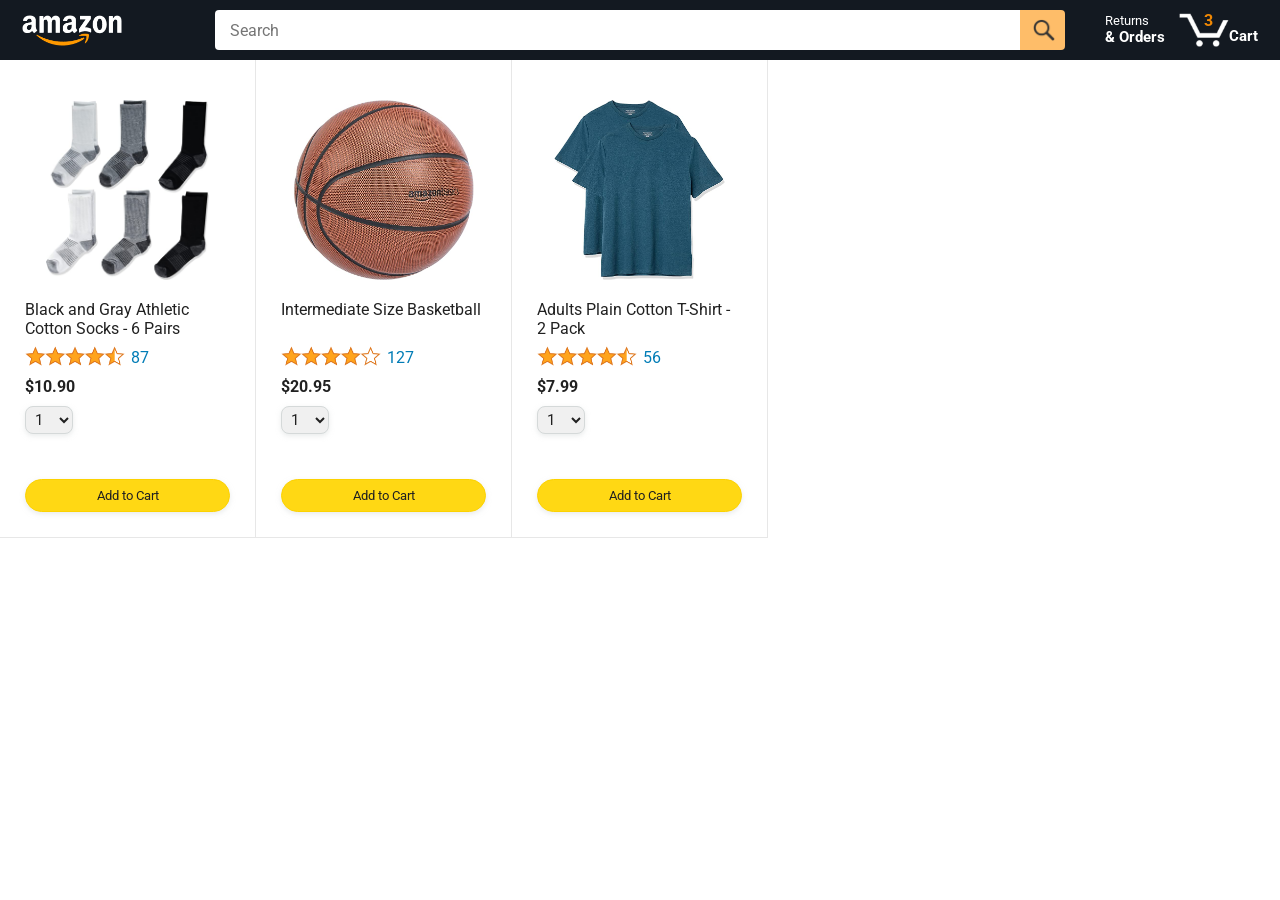
==== javascript-amazon-project/amazon.html @ 5d4426ff "add the starting files" ====
<!DOCTYPE html>
<html>
  <head>
    <title>Amazon Project</title>

    <!-- This code is needed for responsive design to work.
      (Responsive design = make the website look good on
      smaller screen sizes like a phone or a tablet). -->
    <meta name="viewport" content="width=device-width, initial-scale=1">

    <!-- Load a font called Roboto from Google Fonts. -->
    <link rel="preconnect" href="https://fonts.googleapis.com">
    <link rel="preconnect" href="https://fonts.gstatic.com" crossorigin>
    <link href="https://fonts.googleapis.com/css2?family=Roboto:wght@400;500;700&display=swap" rel="stylesheet">

    <!-- Here are the CSS files for this page. -->
    <link rel="stylesheet" href="styles/shared/general.css">
    <link rel="stylesheet" href="styles/shared/amazon-header.css">
    <link rel="stylesheet" href="styles/pages/amazon.css">
  </head>
  <body>
    <div class="amazon-header">
      <div class="amazon-header-left-section">
        <a href="amazon.html" class="header-link">
          <img class="amazon-logo"
            src="images/amazon-logo-white.png">
          <img class="amazon-mobile-logo"
            src="images/amazon-mobile-logo-white.png">
        </a>
      </div>

      <div class="amazon-header-middle-section">
        <input class="search-bar" type="text" placeholder="Search">

        <button class="search-button">
          <img class="search-icon" src="images/icons/search-icon.png">
        </button>
      </div>

      <div class="amazon-header-right-section">
        <a class="orders-link header-link" href="orders.html">
          <span class="returns-text">Returns</span>
          <span class="orders-text">& Orders</span>
        </a>

        <a class="cart-link header-link" href="checkout.html">
          <img class="cart-icon" src="images/icons/cart-icon.png">
          <div class="cart-quantity">3</div>
          <div class="cart-text">Cart</div>
        </a>
      </div>
    </div>
    
    <div class="main">
      <div class="products-grid">
        <div class="product-container">
          <div class="product-image-container">
            <img class="product-image"
              src="images/products/athletic-cotton-socks-6-pairs.jpg">
          </div>

          <div class="product-name limit-text-to-2-lines">
            Black and Gray Athletic Cotton Socks - 6 Pairs
          </div>

          <div class="product-rating-container">
            <img class="product-rating-stars"
              src="images/ratings/rating-45.png">
            <div class="product-rating-count link-primary">
              87
            </div>
          </div>

          <div class="product-price">
            $10.90
          </div>

          <div class="product-quantity-container">
            <select>
              <option selected value="1">1</option>
              <option value="2">2</option>
              <option value="3">3</option>
              <option value="4">4</option>
              <option value="5">5</option>
              <option value="6">6</option>
              <option value="7">7</option>
              <option value="8">8</option>
              <option value="9">9</option>
              <option value="10">10</option>
            </select>
          </div>

          <div class="product-spacer"></div>

          <div class="added-to-cart">
            <img src="images/icons/checkmark.png">
            Added
          </div>

          <button class="add-to-cart-button button-primary">
            Add to Cart
          </button>
        </div>

        <div class="product-container">
          <div class="product-image-container">
            <img class="product-image"
              src="images/products/intermediate-composite-basketball.jpg">
          </div>

          <div class="product-name limit-text-to-2-lines">
            Intermediate Size Basketball
          </div>

          <div class="product-rating-container">
            <img class="product-rating-stars"
              src="images/ratings/rating-40.png">
            <div class="product-rating-count link-primary">
              127
            </div>
          </div>

          <div class="product-price">
            $20.95
          </div>

          <div class="product-quantity-container">
            <select>
              <option selected value="1">1</option>
              <option value="2">2</option>
              <option value="3">3</option>
              <option value="4">4</option>
              <option value="5">5</option>
              <option value="6">6</option>
              <option value="7">7</option>
              <option value="8">8</option>
              <option value="9">9</option>
              <option value="10">10</option>
            </select>
          </div>

          <div class="product-spacer"></div>

          <div class="added-to-cart">
            <img src="images/icons/checkmark.png">
            Added
          </div>

          <button class="add-to-cart-button button-primary">
            Add to Cart
          </button>
        </div>

        <div class="product-container">
          <div class="product-image-container">
            <img class="product-image"
              src="images/products/adults-plain-cotton-tshirt-2-pack-teal.jpg">
          </div>

          <div class="product-name limit-text-to-2-lines">
            Adults Plain Cotton T-Shirt - 2 Pack
          </div>

          <div class="product-rating-container">
            <img class="product-rating-stars"
              src="images/ratings/rating-45.png">
            <div class="product-rating-count link-primary">
              56
            </div>
          </div>

          <div class="product-price">
            $7.99
          </div>

          <div class="product-quantity-container">
            <select>
              <option selected value="1">1</option>
              <option value="2">2</option>
              <option value="3">3</option>
              <option value="4">4</option>
              <option value="5">5</option>
              <option value="6">6</option>
              <option value="7">7</option>
              <option value="8">8</option>
              <option value="9">9</option>
              <option value="10">10</option>
            </select>
          </div>

          <div class="product-spacer"></div>

          <div class="added-to-cart">
            <img src="images/icons/checkmark.png">
            Added
          </div>

          <button class="add-to-cart-button button-primary">
            Add to Cart
          </button>
        </div>
      </div>
    </div>
  </body>
</html>
---- javascript-amazon-project/styles/shared/general.css ----
body {
  font-family: Roboto, Arial;
  color: rgb(33, 33, 33);
  /* The <body> element has a default margin of 8px
     on all sides. This removes the default margins. */
  margin: 0;
}

/* <p> elements have a default margin on the top
   and bottom. This removes the default margins. */
p {
  margin: 0;
}

button {
  cursor: pointer;
}

select {
  cursor: pointer;
}

input, select, button {
  font-family: Roboto, Arial;
}

.button-primary {
  color: rgb(33, 33, 33);
  background-color: rgb(255, 216, 20);
  border: 1px solid rgb(252, 210, 0);
  border-radius: 8px;
  cursor: pointer;
  box-shadow: 0 2px 5px rgba(213, 217, 217, 0.5);
}

.button-primary:hover {
  background-color: rgb(247, 202, 0);
  border: 1px solid rgb(242, 194, 0);
}

.button-primary:active {
  background: rgb(255, 216, 20);
  border-color: rgb(252, 210, 0);
  box-shadow: none;
}

.button-secondary {
  color: rgb(33, 33, 33);
  background: white;
  border: 1px solid rgb(213, 217, 217);
  border-radius: 8px;
  cursor: pointer;
  box-shadow: 0 2px 5px rgba(213, 217, 217, 0.5);
}

.button-secondary:hover {
  background-color: rgb(247, 250, 250);
}

.button-secondary:active {
  background-color: rgb(237, 253, 255);
  box-shadow: none;
}

/* These styles will limit text to 2 lines. Anything
   beyond 2 lines will be replaced with "..."
   You can find this code by using an A.I. tool or by
   searching in Google.
   https://css-tricks.com/almanac/properties/l/line-clamp/ */
.limit-text-to-2-lines {
  display: -webkit-box;
  -webkit-line-clamp: 2;
  -webkit-box-orient: vertical;
  overflow: hidden;
}

.link-primary {
  color: rgb(1, 124, 182);
  cursor: pointer;
}

.link-primary:hover {
  color: rgb(196, 80, 0);
}

/* Styles for dropdown selectors. */
select {
  color: rgb(33, 33, 33);
  background-color: rgb(240, 240, 240);
  border: 1px solid rgb(213, 217, 217);
  border-radius: 8px;
  padding: 3px 5px;
  font-size: 15px;
  cursor: pointer;
  box-shadow: 0 2px 5px rgba(213, 217, 217, 0.5);
}

select:focus,
input:focus {
  outline: 2px solid rgb(255, 153, 0);
}
---- javascript-amazon-project/styles/shared/amazon-header.css ----
.amazon-header {
  background-color: rgb(19, 25, 33);
  color: white;
  padding-left: 15px;
  padding-right: 15px;

  display: flex;
  align-items: center;
  justify-content: space-between;

  position: fixed;
  top: 0;
  left: 0;
  right: 0;
  height: 60px;
}

.amazon-header-left-section {
  width: 180px;
}

@media (max-width: 800px) {
  .amazon-header-left-section {
    width: unset;
  }
}

.header-link {
  display: inline-block;
  padding: 6px;
  border-radius: 2px;
  cursor: pointer;
  text-decoration: none;
  border: 1px solid rgba(0, 0, 0, 0);
}

.header-link:hover {
  border: 1px solid white;
}

.amazon-logo {
  width: 100px;
  margin-top: 5px;
}

.amazon-mobile-logo {
  display: none;
}

@media (max-width: 575px) {
  .amazon-logo {
    display: none;
  }

  .amazon-mobile-logo {
    display: block;
    height: 35px;
    margin-top: 5px;
  }
}

.amazon-header-middle-section {
  flex: 1;
  max-width: 850px;
  margin-left: 10px;
  margin-right: 10px;
  display: flex;
}

.search-bar {
  flex: 1;
  width: 0;
  font-size: 16px;
  height: 38px;
  padding-left: 15px;
  border: none;
  border-top-left-radius: 4px;
  border-bottom-left-radius: 4px;
  border-top-right-radius: 0;
  border-bottom-right-radius: 0;
}

.search-button {
  background-color: rgb(254, 189, 105);
  border: none;
  width: 45px;
  height: 40px;
  border-top-right-radius: 4px;
  border-bottom-right-radius: 4px;
  flex-shrink: 0;
}

.search-icon {
  height: 22px;
  margin-left: 2px;
  margin-top: 3px;
}

.amazon-header-right-section {
  width: 180px;
  flex-shrink: 0;
  display: flex;
  justify-content: end;
}

.orders-link {
  color: white;
}

.returns-text {
  display: block;
  font-size: 13px;
}

.orders-text {
  display: block;
  font-size: 15px;
  font-weight: 700;
}

.cart-link {
  color: white;
  display: flex;
  align-items: center;
  position: relative;
}

.cart-icon {
  width: 50px;
}

.cart-text {
  margin-top: 12px;
  font-size: 15px;
  font-weight: 700;
}

.cart-quantity {
  color: rgb(240, 136, 4);
  font-size: 16px;
  font-weight: 700;

  position: absolute;
  top: 4px;
  left: 22px;
  
  width: 26px;
  text-align: center;
}
---- javascript-amazon-project/styles/pages/amazon.css ----
.main {
  margin-top: 60px;
}

.products-grid {
  display: grid;

  /* - In CSS Grid, 1fr means a column will take up the
       remaining space in the grid.s
     - If we write 1fr 1fr ... 1fr; 8 times, this will
       divide the grid into 8 columns, each taking up an
       equal amount of the space.
     - repeat(8, 1fr); is a shortcut for repeating "1fr"
       8 times (instead of typing out "1fr" 8 times).
       repeat(...) is a special property that works with
       display: grid; */
  grid-template-columns: repeat(8, 1fr);
}

/* @media is used to create responsive design (making the
   website look good on any screen size). This @media
   means when the screen width is 2000px or less, we
   will divide the grid into 7 columns instead of 8. */
@media (max-width: 2000px) {
  .products-grid {
    grid-template-columns: repeat(7, 1fr);
  }
}

/* This @media means when the screen width is 1600px or
   less, we will divide the grid into 6 columns. */
@media (max-width: 1600px) {
  .products-grid {
    grid-template-columns: repeat(6, 1fr);
  }
}

@media (max-width: 1300px) {
  .products-grid {
    grid-template-columns: repeat(5, 1fr);
  }
}

@media (max-width: 1000px) {
  .products-grid {
    grid-template-columns: repeat(4, 1fr);
  }
}

@media (max-width: 800px) {
  .products-grid {
    grid-template-columns: repeat(3, 1fr);
  }
}

@media (max-width: 575px) {
  .products-grid {
    grid-template-columns: repeat(2, 1fr);
  }
}

@media (max-width: 450px) {
  .products-grid {
    grid-template-columns: 1fr;
  }
}

.product-container {
  padding-top: 40px;
  padding-bottom: 25px;
  padding-left: 25px;
  padding-right: 25px;

  border-right: 1px solid rgb(231, 231, 231);
  border-bottom: 1px solid rgb(231, 231, 231);

  display: flex;
  flex-direction: column;
}

.product-image-container {
  display: flex;
  justify-content: center;
  align-items: center;

  height: 180px;
  margin-bottom: 20px;
}

.product-image {
  /* Images will overflow their container by default. To
    prevent this, we set max-width and max-height to 100%
    so they stay inside their container. */
  max-width: 100%;
  max-height: 100%;
}

.product-name {
  height: 40px;
  margin-bottom: 5px;
}

.product-rating-container {
  display: flex;
  align-items: center;
  margin-bottom: 10px;
}

.product-rating-stars {
  width: 100px;
  margin-right: 6px;
}

.product-rating-count {
  color: rgb(1, 124, 182);
  cursor: pointer;
  margin-top: 3px;
}

.product-price {
  font-weight: 700;
  margin-bottom: 10px;
}

.product-quantity-container {
  margin-bottom: 17px;
}

.product-spacer {
  flex: 1;
}

.added-to-cart {
  color: rgb(6, 125, 98);
  font-size: 16px;

  display: flex;
  align-items: center;
  margin-bottom: 8px;

  /* At first, the "Added to cart" message will
     be invisible. Use JavaScript to change the
     opacity and make it visible. */
  opacity: 0;
}

.added-to-cart img {
  height: 20px;
  margin-right: 5px;
}

.add-to-cart-button {
  width: 100%;
  padding: 8px;
  border-radius: 50px;
}
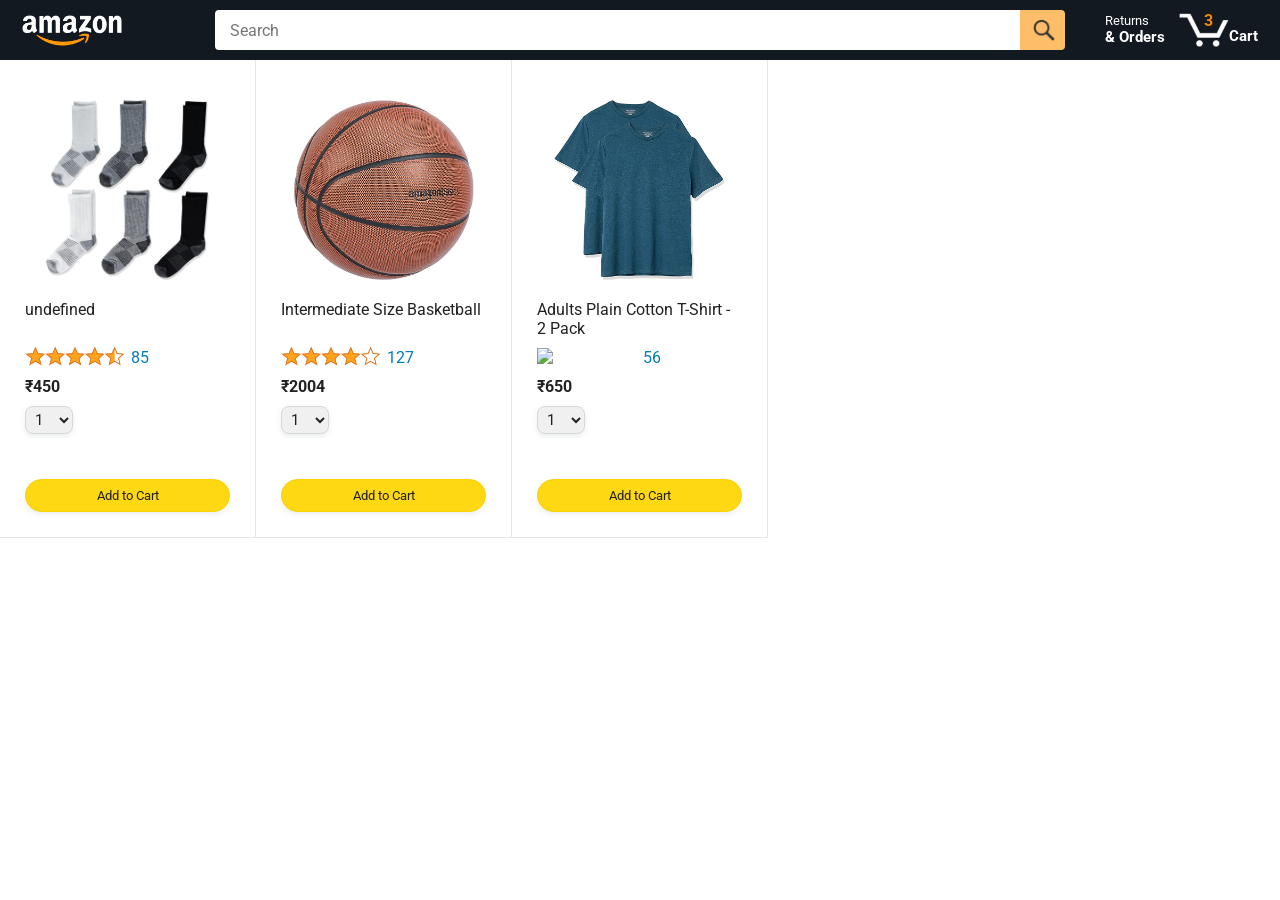
==== commit 28e650a1: "generate HTML with JavaScript" ====
--- a/javascript-amazon-project/amazon.html
+++ b/javascript-amazon-project/amazon.html
@@ -52,7 +52,7 @@
     </div>
     
     <div class="main">
-      <div class="products-grid">
+      <div class="products-grid js-product-grid">
         <div class="product-container">
           <div class="product-image-container">
             <img class="product-image"
@@ -72,7 +72,7 @@
           </div>
 
           <div class="product-price">
-            $10.90
+            ₹450
           </div>
 
           <div class="product-quantity-container">
@@ -121,7 +121,7 @@
           </div>
 
           <div class="product-price">
-            $20.95
+            ₹2,004
           </div>
 
           <div class="product-quantity-container">
@@ -170,7 +170,7 @@
           </div>
 
           <div class="product-price">
-            $7.99
+            ₹650
           </div>
 
           <div class="product-quantity-container">
@@ -201,5 +201,6 @@
         </div>
       </div>
     </div>
+    <script src="scripts/amazon.js"></script>
   </body>
 </html>
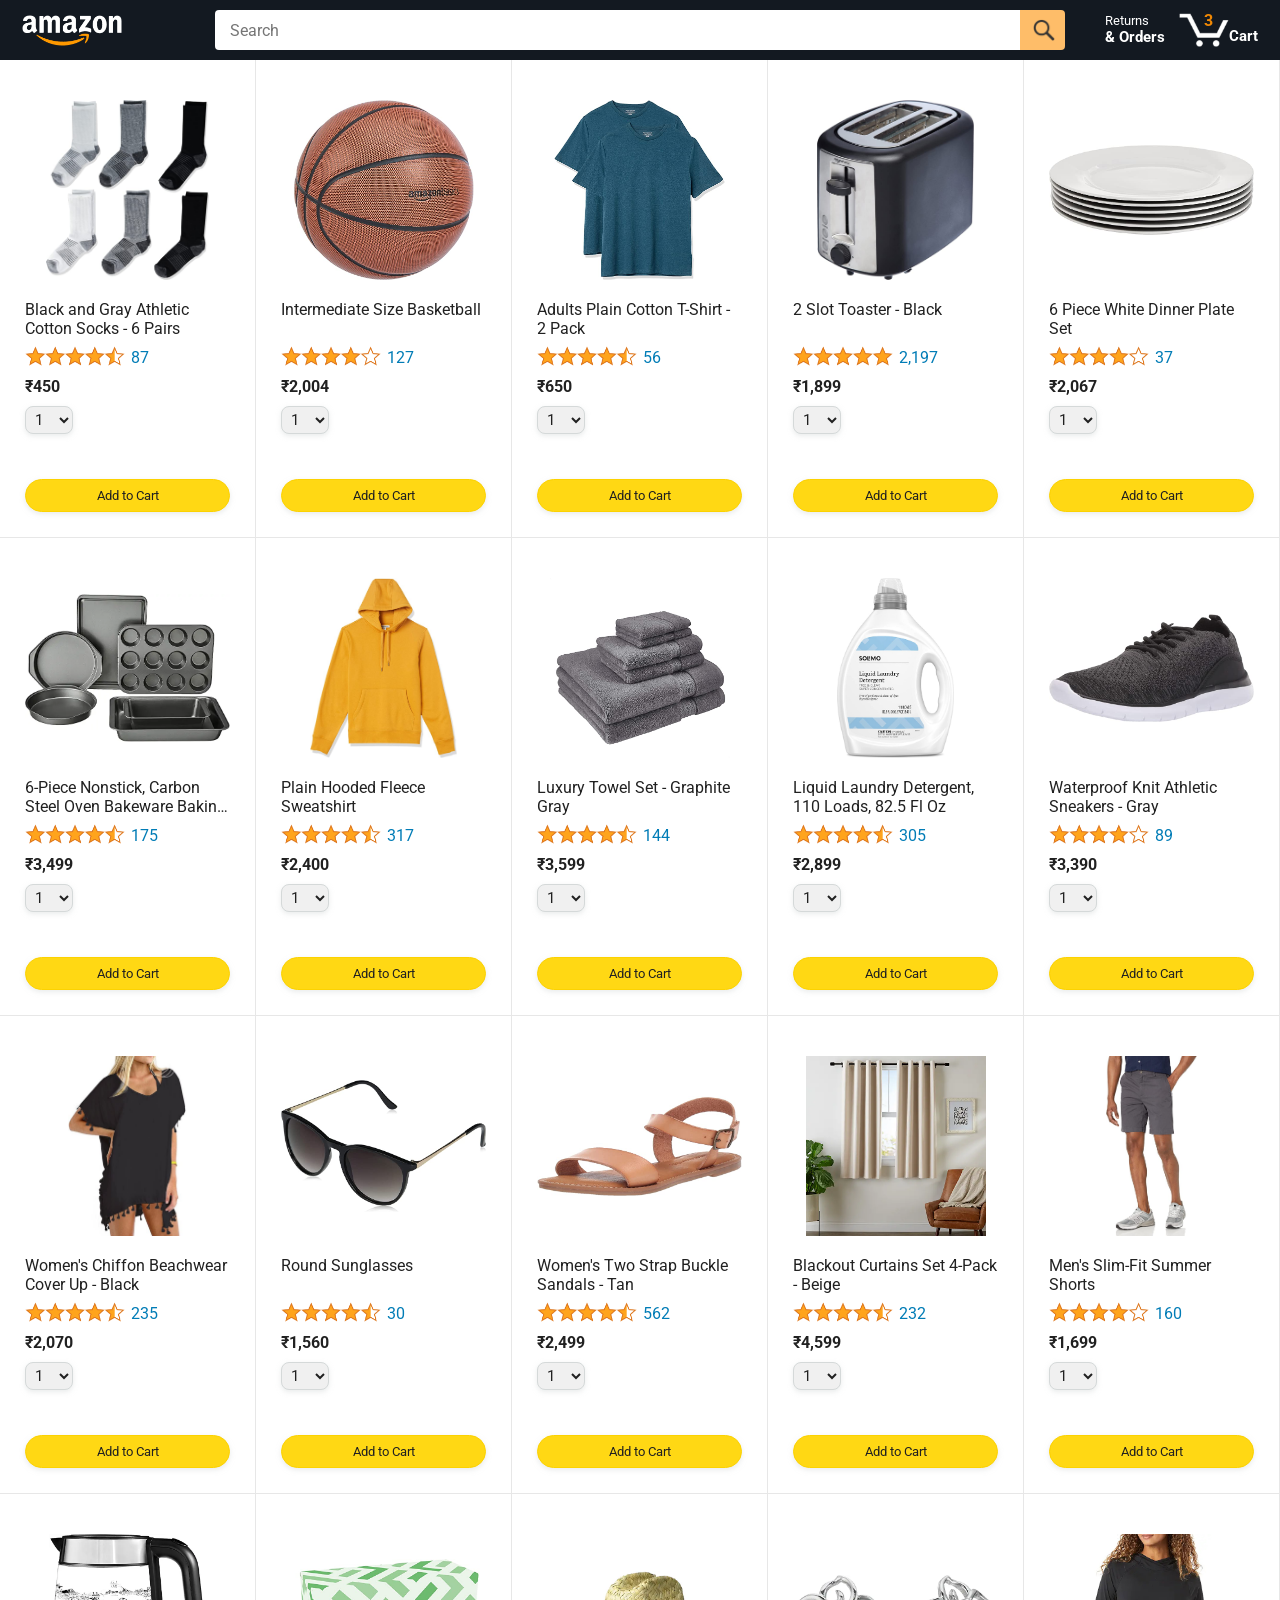
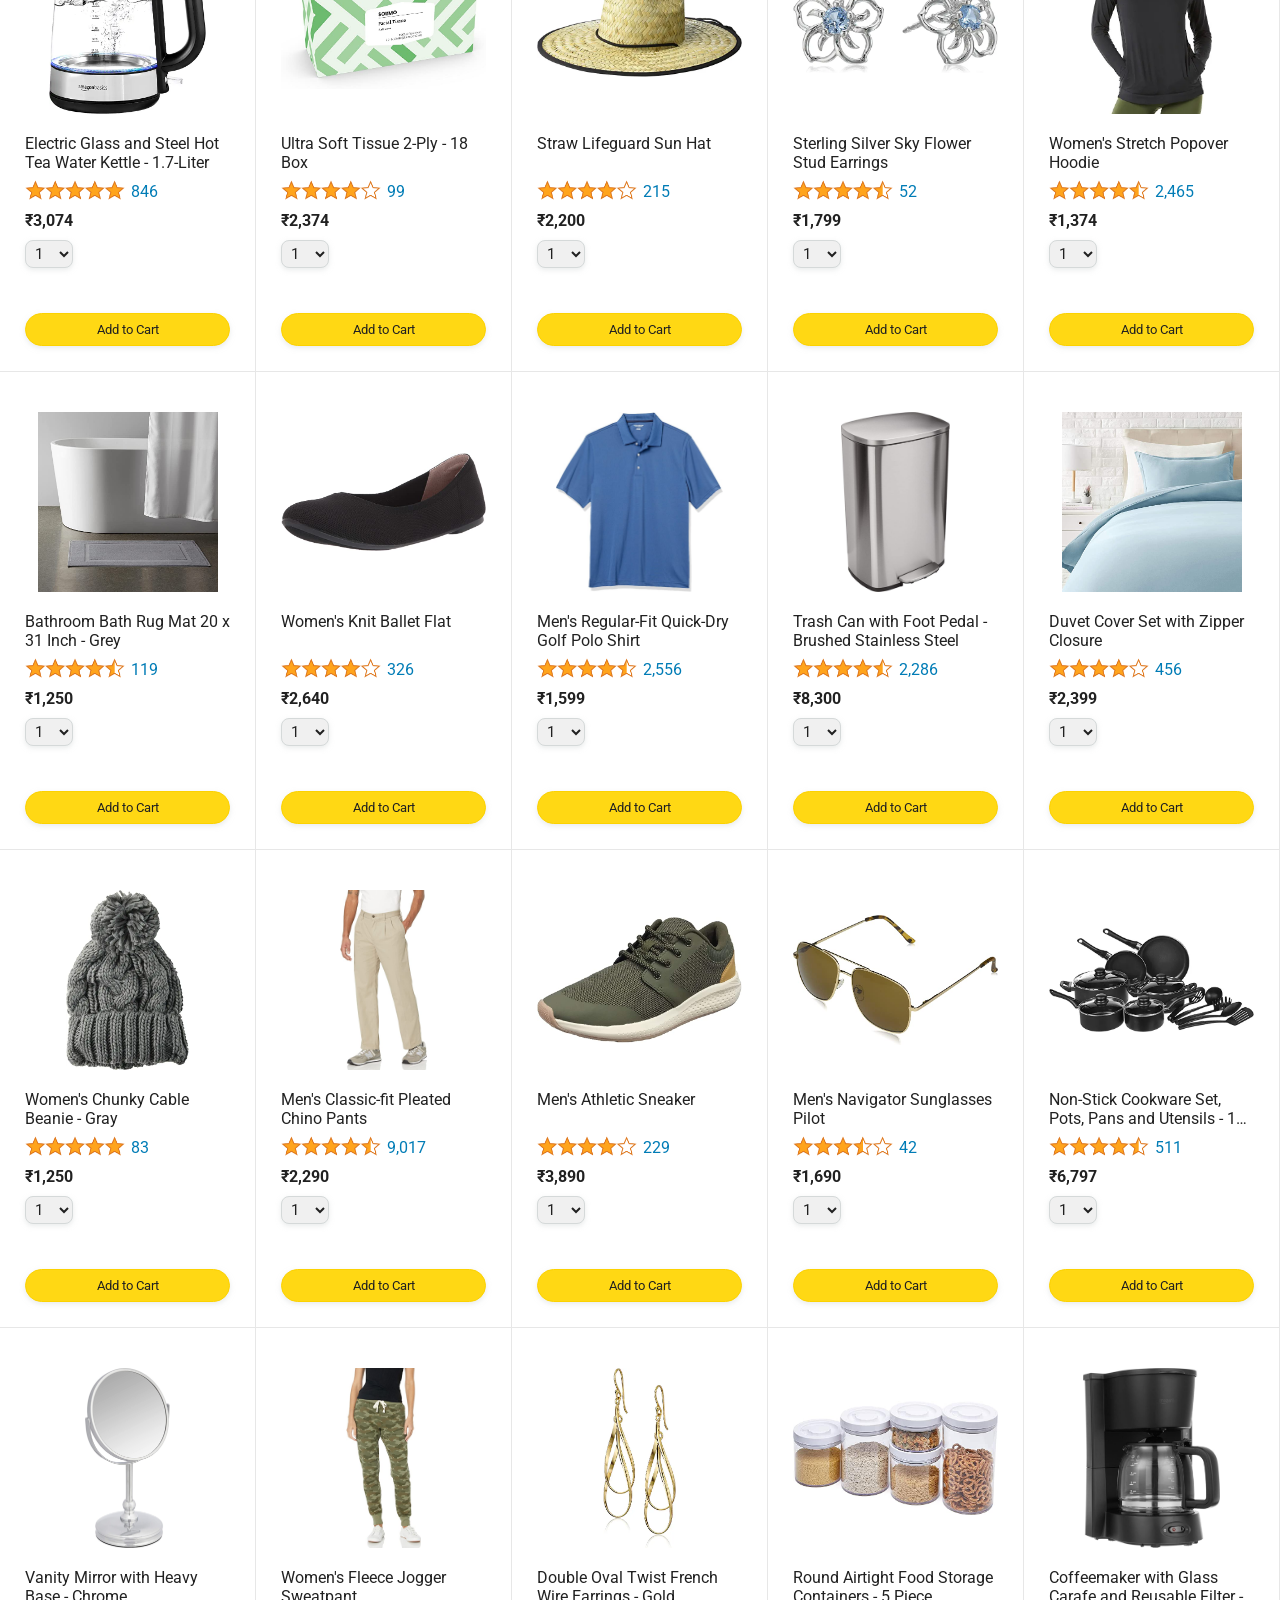
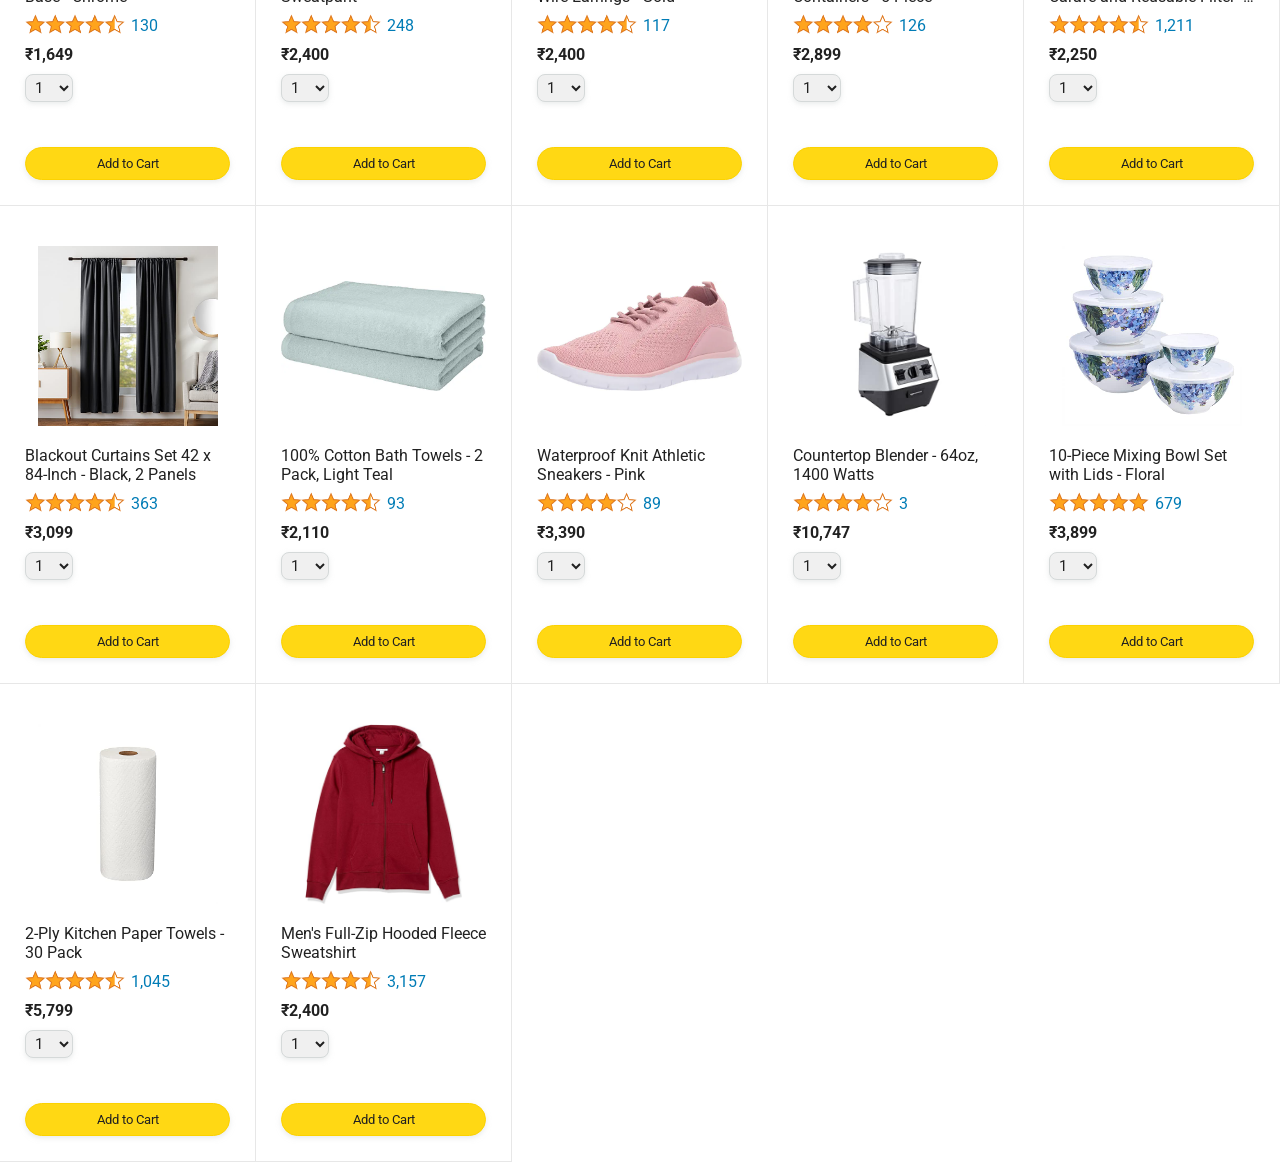
==== commit 23db5c6c: "use products.js files" ====
--- a/javascript-amazon-project/amazon.html
+++ b/javascript-amazon-project/amazon.html
@@ -201,6 +201,8 @@
         </div>
       </div>
     </div>
+    <script src="data/products.js"></script>
+    
     <script src="scripts/amazon.js"></script>
   </body>
 </html>
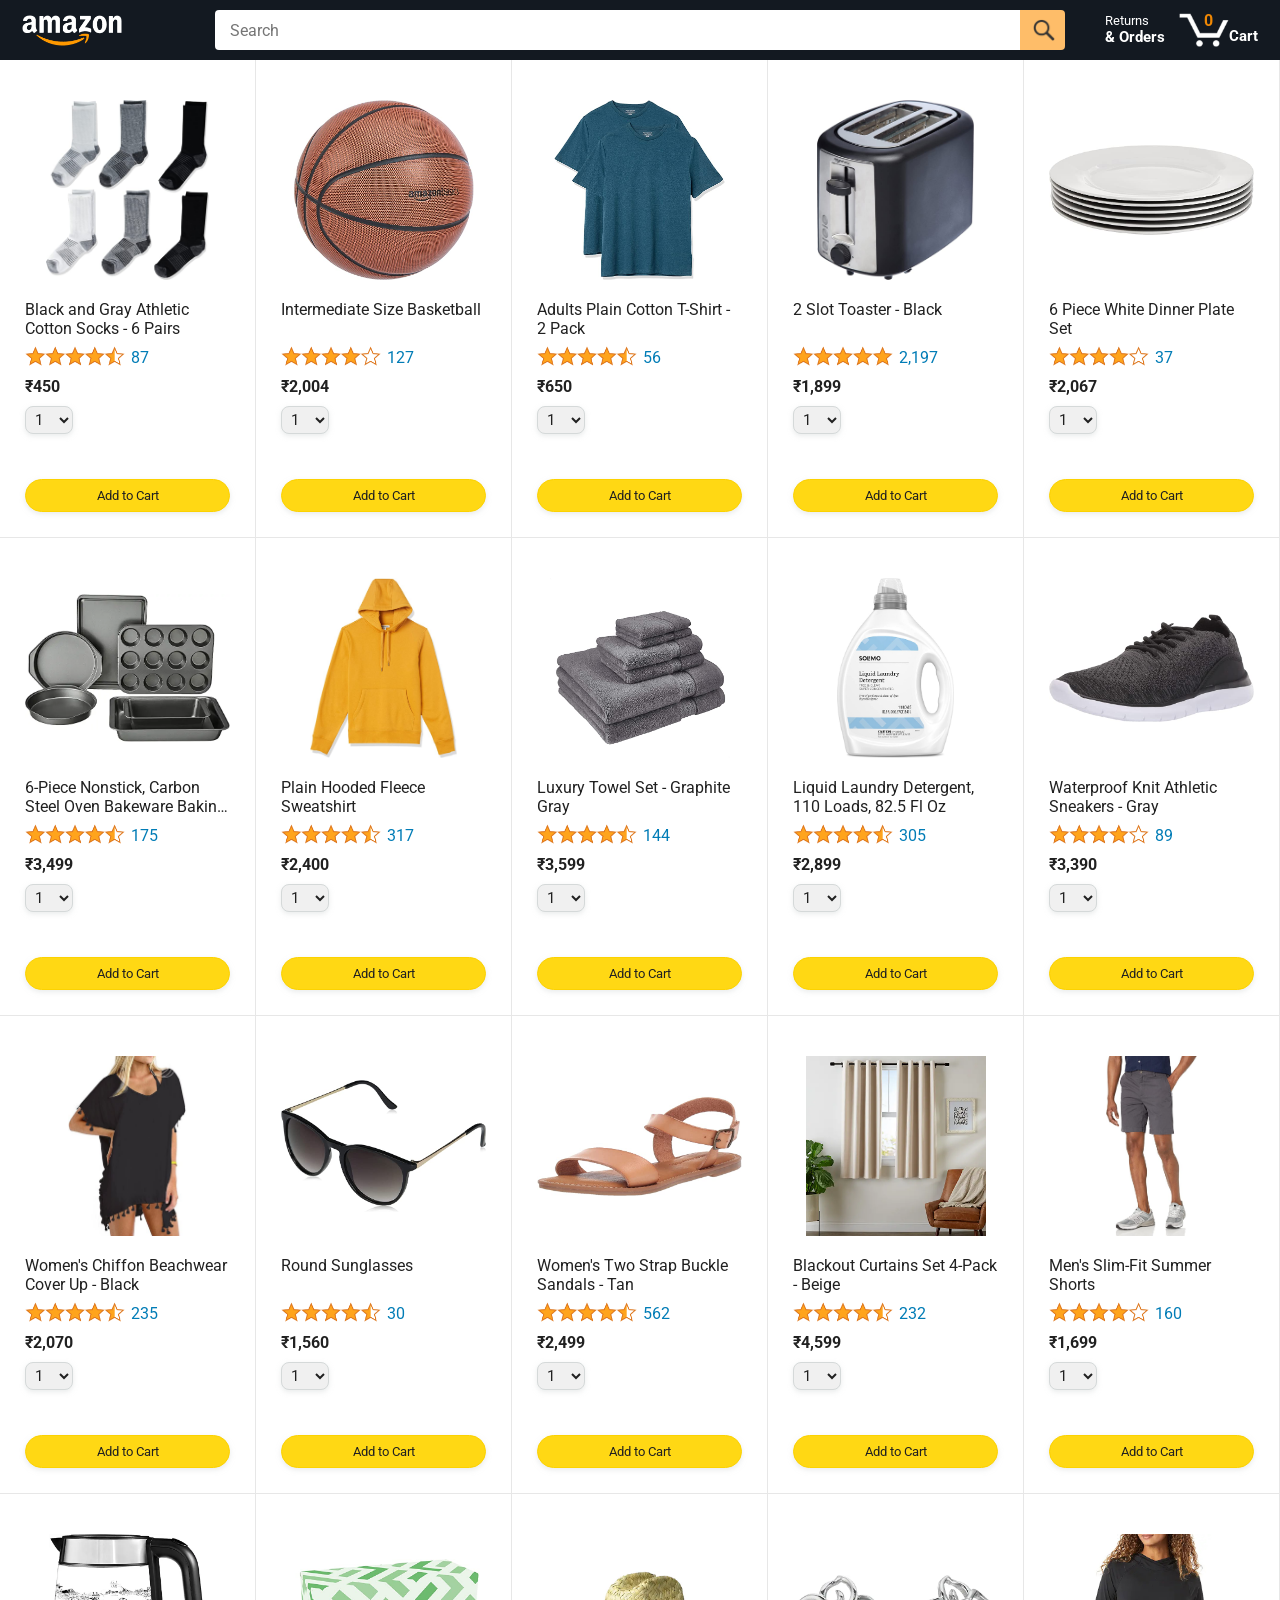
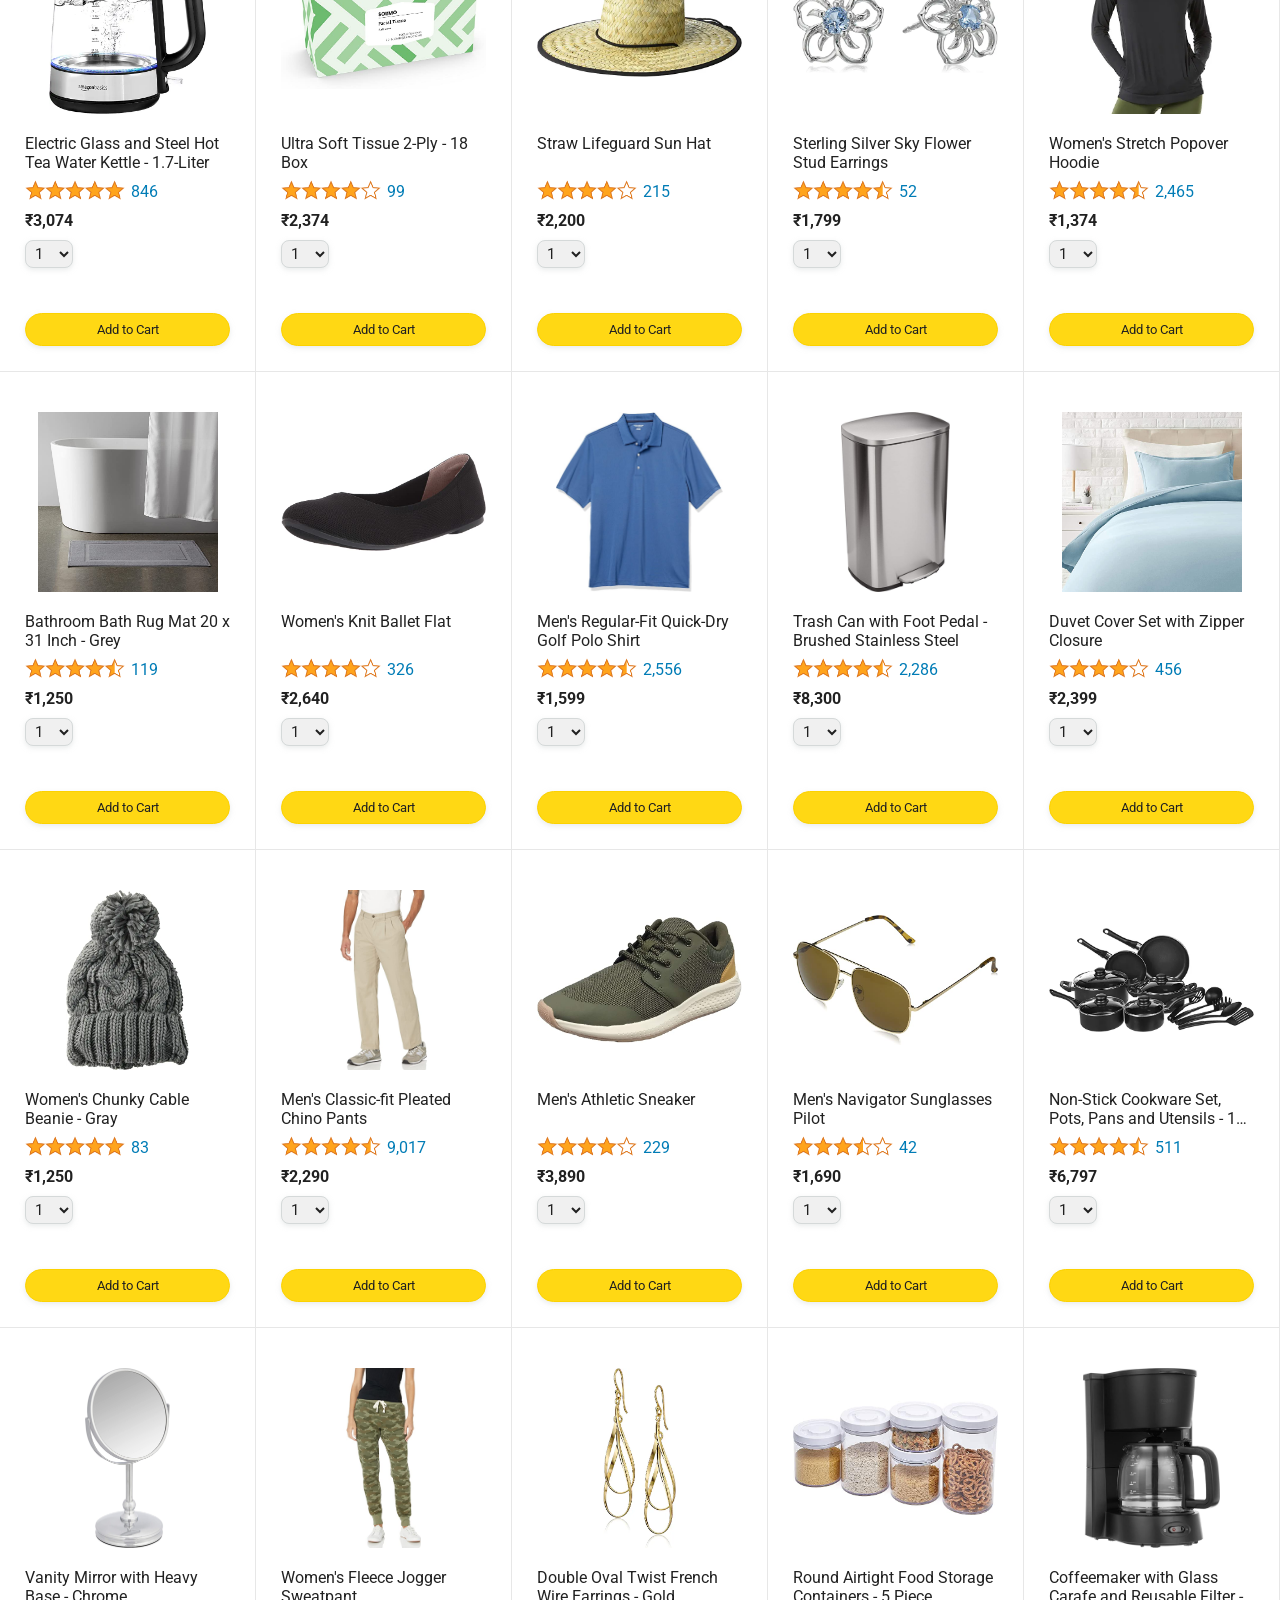
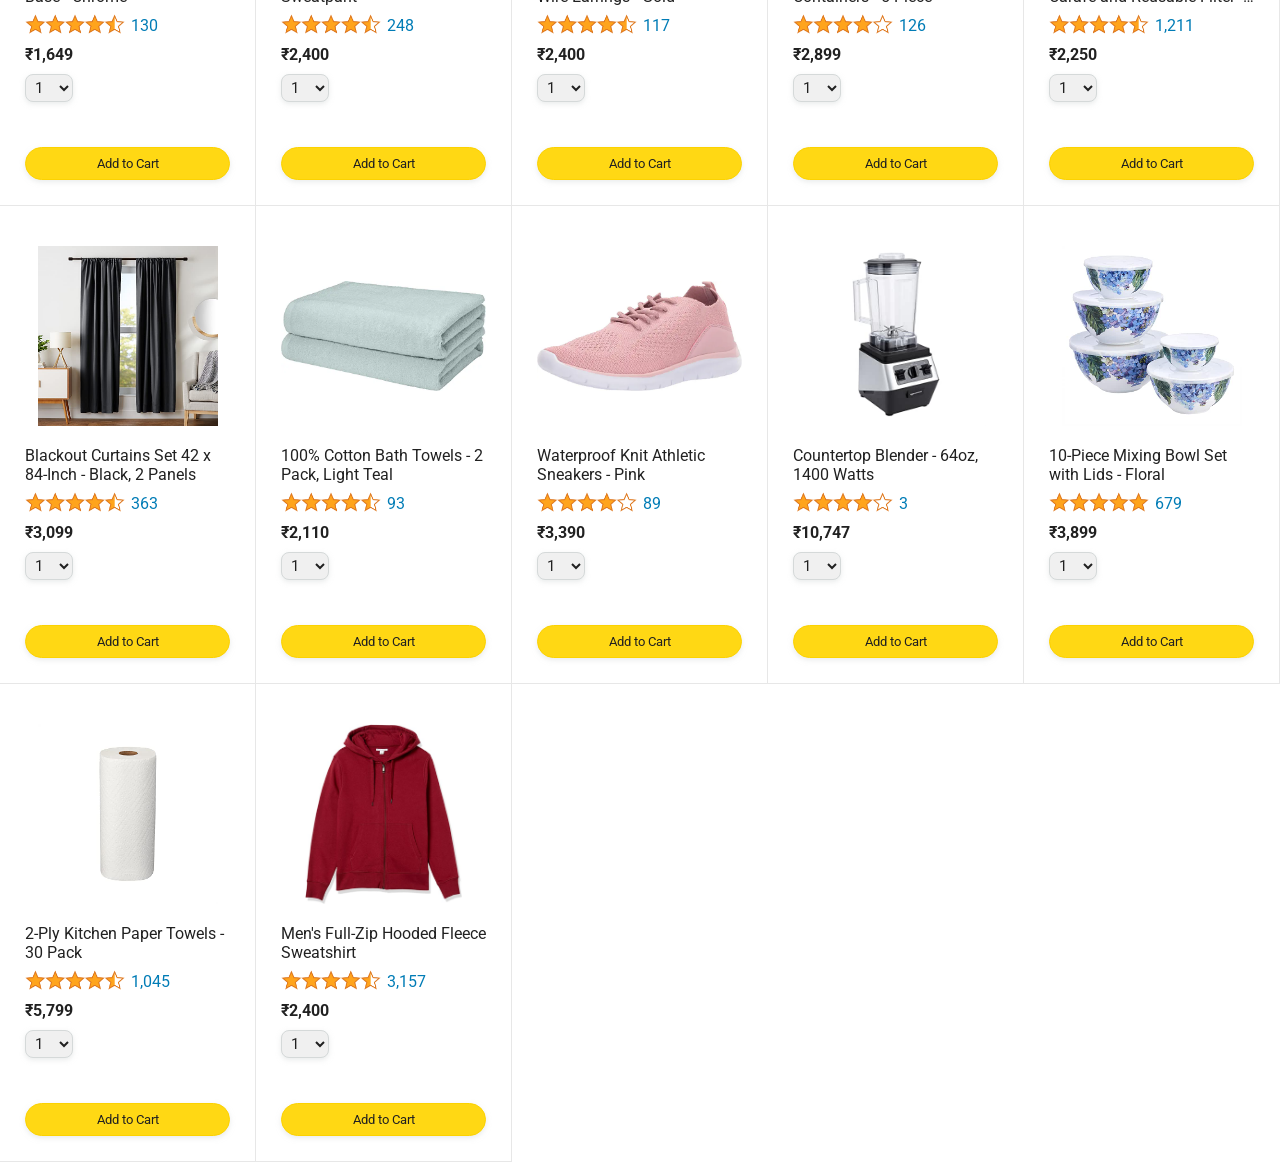
==== commit 94b4d70f: "make the cart quantity interactive" ====
--- a/javascript-amazon-project/amazon.html
+++ b/javascript-amazon-project/amazon.html
@@ -45,7 +45,7 @@
 
         <a class="cart-link header-link" href="checkout.html">
           <img class="cart-icon" src="images/icons/cart-icon.png">
-          <div class="cart-quantity">3</div>
+          <div class="cart-quantity  js-cart-quantity">0</div>
           <div class="cart-text">Cart</div>
         </a>
       </div>
@@ -201,8 +201,8 @@
         </div>
       </div>
     </div>
-    <script src="data/products.js"></script>
-    
+    <script src="data/cart.js"></script>
+    <script src="data/products.js"></script>    
     <script src="scripts/amazon.js"></script>
   </body>
 </html>
